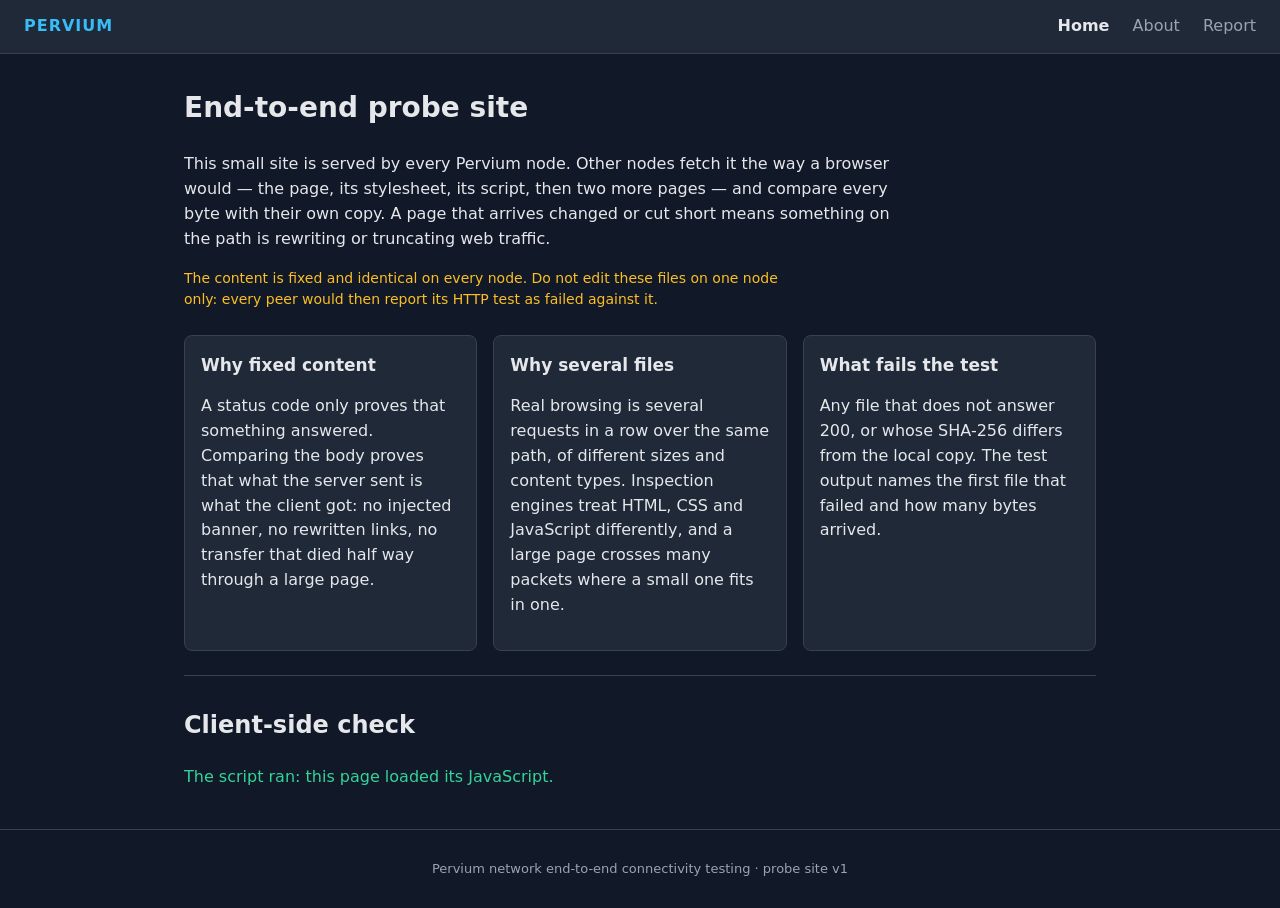
==== node/web/probe/index.html @ 9c5b039b "HTTP test fetches a fixed probe site and checks it byte for byte Every node serves node/web/probe/ a" ====
<!DOCTYPE html>
<html lang="en">
<head>
  <meta charset="utf-8">
  <meta name="viewport" content="width=device-width, initial-scale=1">
  <title>Pervium probe site</title>
  <link rel="stylesheet" href="style.css">
  <script src="app.js" defer></script>
</head>
<body>
  <header class="site-header">
    <div class="brand">Pervium</div>
    <nav>
      <a href="index.html" class="active">Home</a>
      <a href="about.html">About</a>
      <a href="report.html">Report</a>
    </nav>
  </header>

  <main>
    <section class="hero">
      <h1>End-to-end probe site</h1>
      <p>
        This small site is served by every Pervium node. Other nodes fetch
        it the way a browser would &mdash; the page, its stylesheet, its
        script, then two more pages &mdash; and compare every byte with
        their own copy. A page that arrives changed or cut short means
        something on the path is rewriting or truncating web traffic.
      </p>
      <p class="note">
        The content is fixed and identical on every node. Do not edit these
        files on one node only: every peer would then report its HTTP test
        as failed against it.
      </p>
    </section>

    <section class="cards">
      <article class="card">
        <h2>Why fixed content</h2>
        <p>
          A status code only proves that something answered. Comparing the
          body proves that what the server sent is what the client got:
          no injected banner, no rewritten links, no transfer that died
          half way through a large page.
        </p>
      </article>
      <article class="card">
        <h2>Why several files</h2>
        <p>
          Real browsing is several requests in a row over the same path,
          of different sizes and content types. Inspection engines treat
          HTML, CSS and JavaScript differently, and a large page crosses
          many packets where a small one fits in one.
        </p>
      </article>
      <article class="card">
        <h2>What fails the test</h2>
        <p>
          Any file that does not answer 200, or whose SHA-256 differs from
          the local copy. The test output names the first file that failed
          and how many bytes arrived.
        </p>
      </article>
    </section>

    <section class="status">
      <h2>Client-side check</h2>
      <p id="script-status">The script has not run.</p>
    </section>
  </main>

  <footer class="site-footer">
    <p>Pervium network end-to-end connectivity testing &middot; probe site v1</p>
  </footer>
</body>
</html>
---- node/web/probe/style.css ----
/* Pervium probe site - shared stylesheet. Fixed content: see index.html. */

:root {
  --bg: #111827;
  --panel: #1f2937;
  --border: #374151;
  --text: #e5e7eb;
  --dim: #9ca3af;
  --accent: #38bdf8;
  --ok: #34d399;
  --warn: #fbbf24;
}

* { box-sizing: border-box; }

html, body {
  margin: 0;
  padding: 0;
  background: var(--bg);
  color: var(--text);
  font-family: system-ui, -apple-system, "Segoe UI", Roboto, sans-serif;
  line-height: 1.55;
}

a { color: var(--accent); text-decoration: none; }
a:hover { text-decoration: underline; }

code {
  font-family: ui-monospace, "Cascadia Mono", Consolas, monospace;
  background: var(--panel);
  padding: 0 4px;
  border-radius: 3px;
}

.site-header {
  display: flex;
  align-items: center;
  justify-content: space-between;
  padding: 14px 24px;
  border-bottom: 1px solid var(--border);
  background: var(--panel);
}

.brand {
  font-weight: 700;
  letter-spacing: 1px;
  text-transform: uppercase;
  color: var(--accent);
}

nav a {
  margin-left: 18px;
  color: var(--dim);
}
nav a.active { color: var(--text); font-weight: 600; }

main {
  max-width: 960px;
  margin: 0 auto;
  padding: 24px;
}

.hero h1 { margin-top: 8px; font-size: 28px; }
.hero p { max-width: 70ch; }
.note { color: var(--warn); font-size: 14px; }

.cards {
  display: grid;
  grid-template-columns: repeat(auto-fit, minmax(240px, 1fr));
  gap: 16px;
  margin: 24px 0;
}

.card {
  background: var(--panel);
  border: 1px solid var(--border);
  border-radius: 8px;
  padding: 16px;
}
.card h2 { margin-top: 0; font-size: 17px; }

.prose h2 { font-size: 19px; margin-top: 28px; }
.prose li { margin-bottom: 8px; }

.status {
  border-top: 1px solid var(--border);
  padding-top: 12px;
}
#script-status.ran { color: var(--ok); }

table.report {
  width: 100%;
  border-collapse: collapse;
  font-size: 13px;
}
table.report th,
table.report td {
  text-align: left;
  padding: 4px 8px;
  border-bottom: 1px solid var(--border);
}
table.report th {
  color: var(--dim);
  font-weight: 600;
  text-transform: uppercase;
  font-size: 11px;
}
table.report td.num { text-align: right; font-variant-numeric: tabular-nums; }
table.report tr.fail td { color: var(--warn); }

.site-footer {
  border-top: 1px solid var(--border);
  color: var(--dim);
  font-size: 13px;
  text-align: center;
  padding: 16px;
}

@media (max-width: 600px) {
  .site-header { flex-direction: column; align-items: flex-start; }
  nav a { margin: 8px 12px 0 0; display: inline-block; }
  main { padding: 16px; }
}
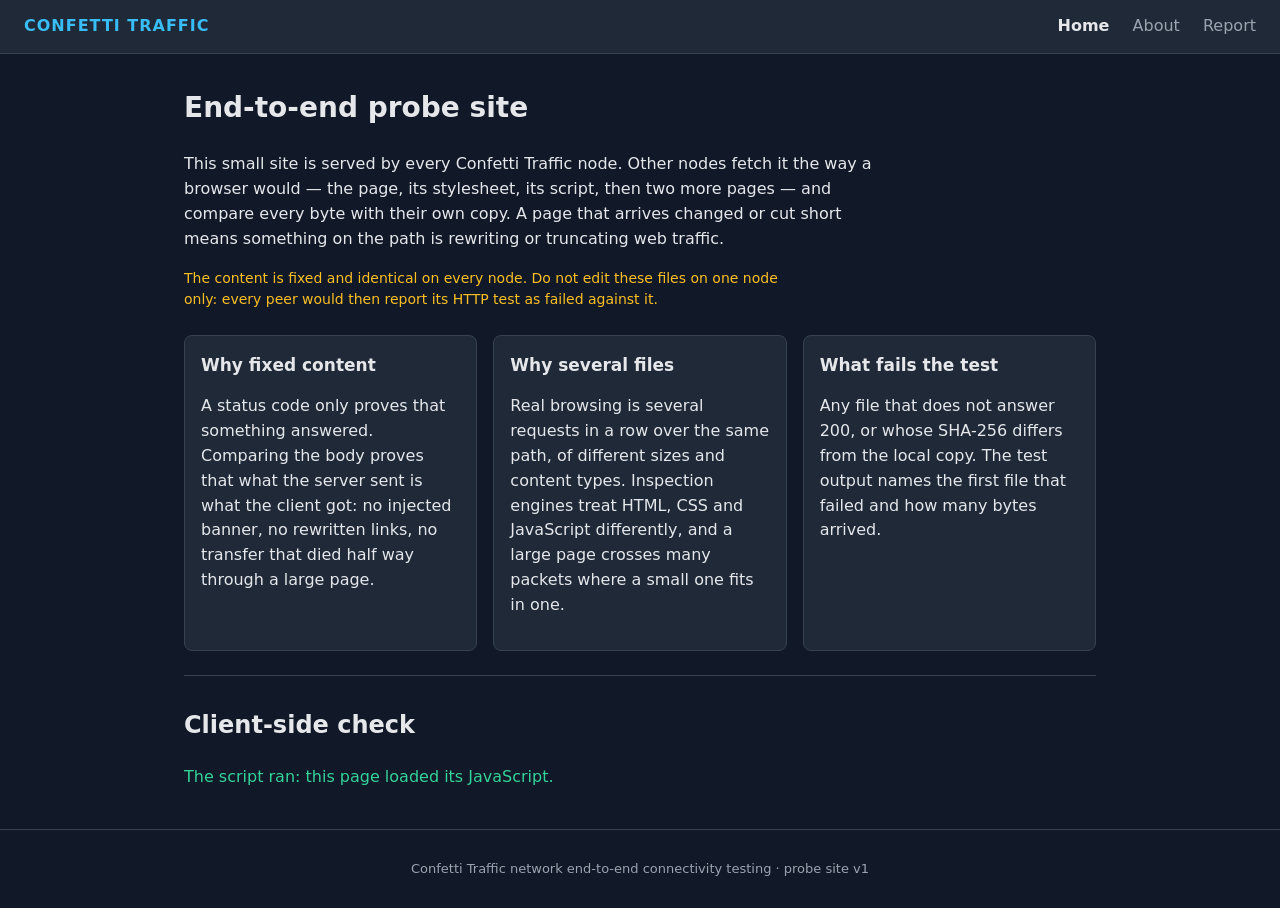
==== commit c8c58ca1: "Rename project Pervium -> Confetti Traffic Services use the confettid- prefix (incl. the node iperf3" ====
--- a/node/web/probe/index.html
+++ b/node/web/probe/index.html
@@ -3,13 +3,13 @@
 <head>
   <meta charset="utf-8">
   <meta name="viewport" content="width=device-width, initial-scale=1">
-  <title>Pervium probe site</title>
+  <title>Confetti Traffic probe site</title>
   <link rel="stylesheet" href="style.css">
   <script src="app.js" defer></script>
 </head>
 <body>
   <header class="site-header">
-    <div class="brand">Pervium</div>
+    <div class="brand">Confetti Traffic</div>
     <nav>
       <a href="index.html" class="active">Home</a>
       <a href="about.html">About</a>
@@ -21,7 +21,7 @@
     <section class="hero">
       <h1>End-to-end probe site</h1>
       <p>
-        This small site is served by every Pervium node. Other nodes fetch
+        This small site is served by every Confetti Traffic node. Other nodes fetch
         it the way a browser would &mdash; the page, its stylesheet, its
         script, then two more pages &mdash; and compare every byte with
         their own copy. A page that arrives changed or cut short means
@@ -70,7 +70,7 @@
   </main>
 
   <footer class="site-footer">
-    <p>Pervium network end-to-end connectivity testing &middot; probe site v1</p>
+    <p>Confetti Traffic network end-to-end connectivity testing &middot; probe site v1</p>
   </footer>
 </body>
 </html>
--- a/node/web/probe/style.css
+++ b/node/web/probe/style.css
@@ -1,4 +1,4 @@
-/* Pervium probe site - shared stylesheet. Fixed content: see index.html. */
+/* Confetti Traffic probe site - shared stylesheet. Fixed content: see index.html. */
 
 :root {
   --bg: #111827;
